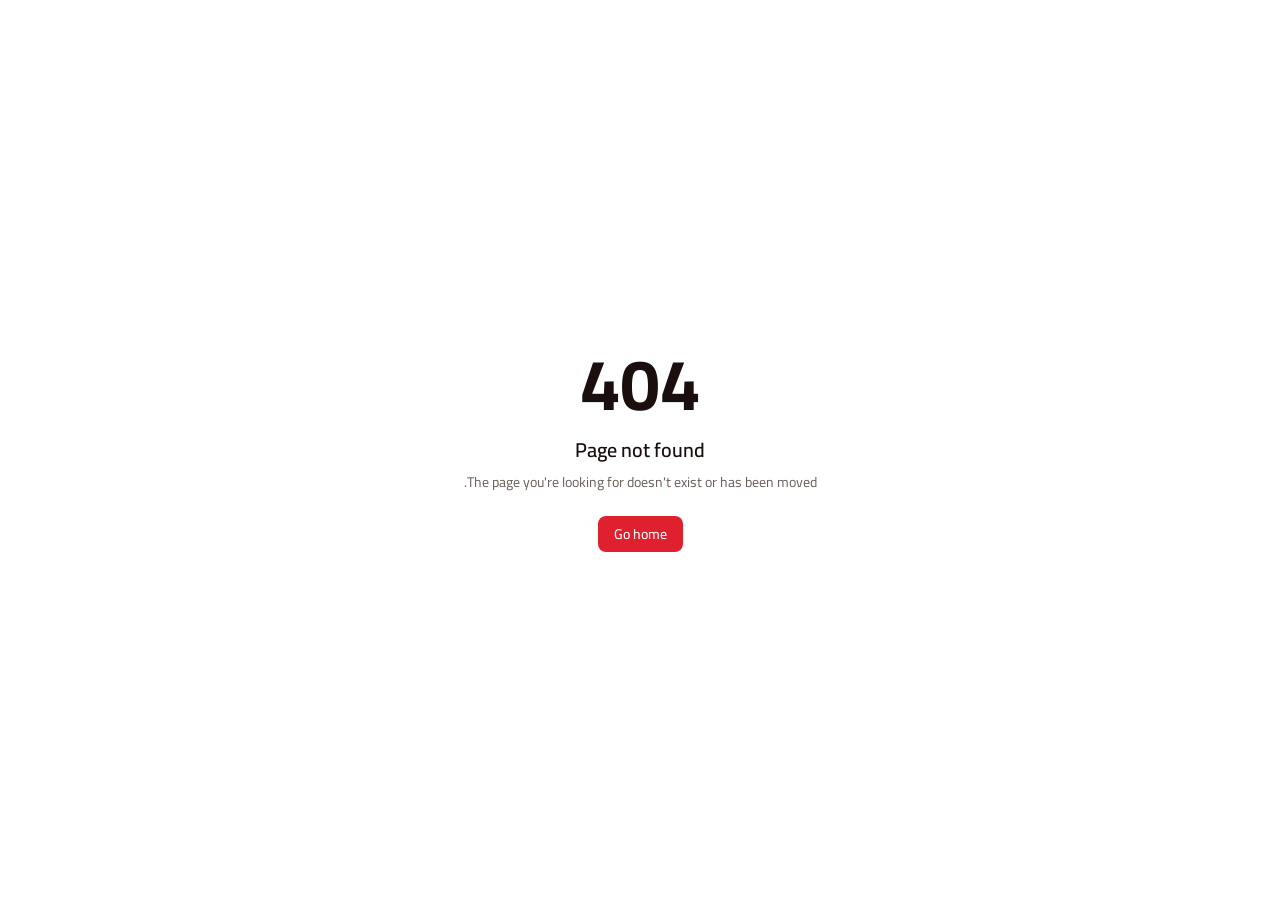
==== index.html @ d2346fdb "deploy: stabilize login navigation" ====
<!doctype html>
<html lang="ar" dir="rtl">
  <head>
    <meta charset="UTF-8" />
    <meta name="viewport" content="width=device-width, initial-scale=1.0" />
    <meta name="theme-color" content="#d73435" />
    <meta name="mobile-web-app-capable" content="yes" />
    <meta name="apple-mobile-web-app-capable" content="yes" />
    <meta name="apple-mobile-web-app-status-bar-style" content="default" />
    <meta name="apple-mobile-web-app-title" content="لالة" />
    <meta
      name="description"
      content="منصة لالة لطلب الخضار والفواكه ومنتجات السوق بسهولة."
    />
    <link rel="preconnect" href="https://fonts.googleapis.com" />
    <link rel="preconnect" href="https://fonts.gstatic.com" crossorigin />
    <link
      rel="stylesheet"
      href="https://fonts.googleapis.com/css2?family=Cairo:wght@400;600;700;800&display=swap"
    />
    <link rel="manifest" href="/manifest.webmanifest" />
    <link rel="icon" href="/icon-32.png" type="image/png" sizes="32x32" />
    <link rel="icon" href="/icon-192.png" type="image/png" sizes="192x192" />
    <link rel="apple-touch-icon" href="/icon-180.png" sizes="180x180" />
    <title>لالة — طلبات الخضار والفواكه</title>
    <script type="module" crossorigin src="/assets/index-S7zqNGv1.js"></script>
    <link rel="stylesheet" crossorigin href="/assets/styles-BttdxJ6F.css">
  </head>
  <body style="font-family: 'Cairo', system-ui, sans-serif">
    <div id="root"></div>
  </body>
</html>
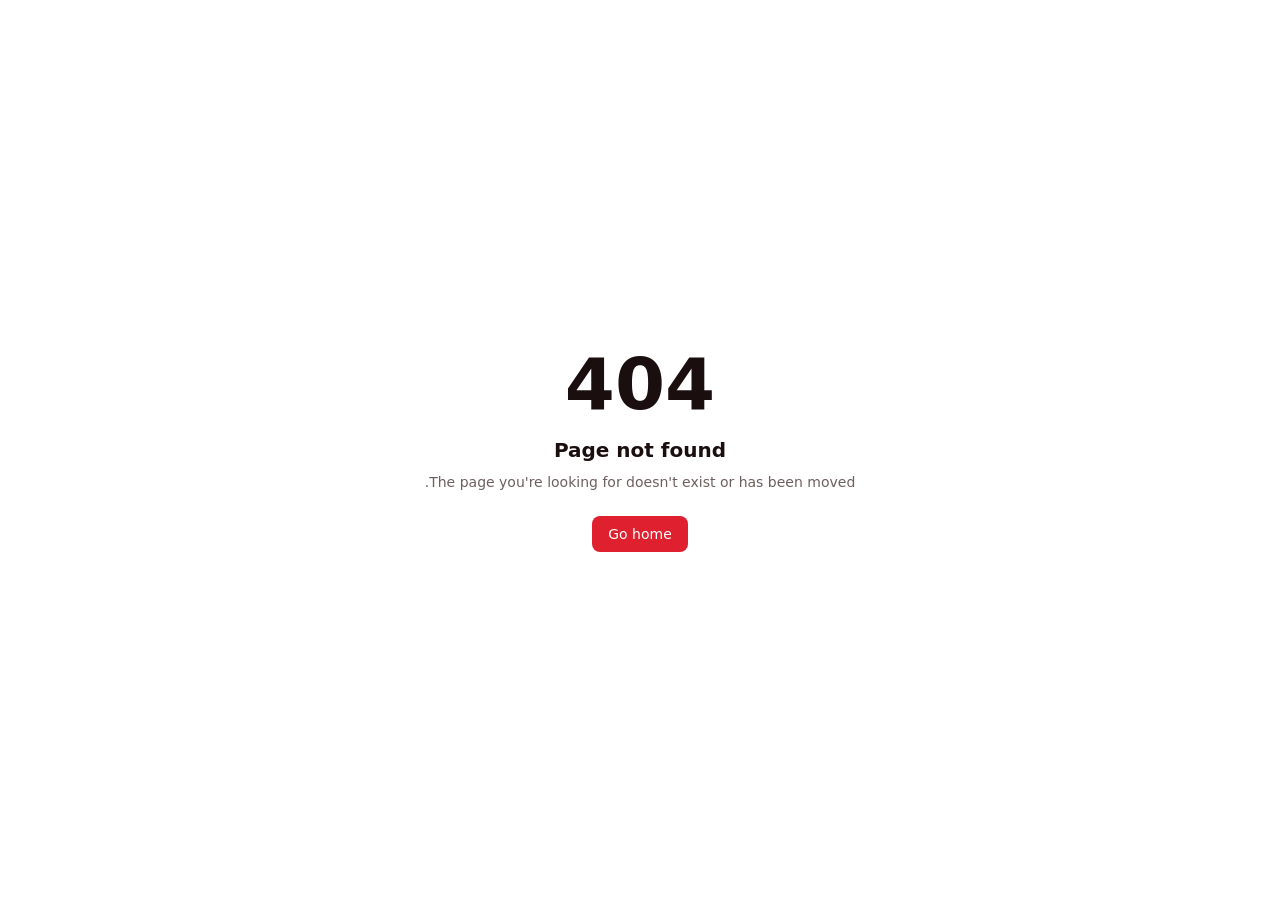
==== commit 9419b53b: "deploy: preserve cached assets for Safari clients" ====
--- a/index.html
+++ b/index.html
@@ -8,25 +8,42 @@
     <meta name="apple-mobile-web-app-capable" content="yes" />
     <meta name="apple-mobile-web-app-status-bar-style" content="default" />
     <meta name="apple-mobile-web-app-title" content="لالة" />
-    <meta
-      name="description"
-      content="منصة لالة لطلب الخضار والفواكه ومنتجات السوق بسهولة."
-    />
-    <link rel="preconnect" href="https://fonts.googleapis.com" />
-    <link rel="preconnect" href="https://fonts.gstatic.com" crossorigin />
-    <link
-      rel="stylesheet"
-      href="https://fonts.googleapis.com/css2?family=Cairo:wght@400;600;700;800&display=swap"
-    />
+    <meta name="description" content="منصة لالة لطلب الخضار والفواكه ومنتجات السوق بسهولة." />
     <link rel="manifest" href="/manifest.webmanifest" />
     <link rel="icon" href="/icon-32.png" type="image/png" sizes="32x32" />
     <link rel="icon" href="/icon-192.png" type="image/png" sizes="192x192" />
     <link rel="apple-touch-icon" href="/icon-180.png" sizes="180x180" />
     <title>لالة — طلبات الخضار والفواكه</title>
-    <script type="module" crossorigin src="/assets/index-S7zqNGv1.js"></script>
+    <script type="module" crossorigin src="/assets/index-BfY33CK1.js"></script>
     <link rel="stylesheet" crossorigin href="/assets/styles-BttdxJ6F.css">
   </head>
-  <body style="font-family: 'Cairo', system-ui, sans-serif">
-    <div id="root"></div>
+  <body
+    style="
+      margin: 0;
+      background: #f8fafc;
+      color: #1f2937;
+      font-family: &quot;Cairo&quot;, system-ui, sans-serif;
+    "
+  >
+    <script>
+      if ("serviceWorker" in navigator) {
+        navigator.serviceWorker
+          .getRegistrations()
+          .then((registrations) =>
+            Promise.all(registrations.map((registration) => registration.unregister())),
+          )
+          .catch(() => undefined);
+      }
+
+      if ("caches" in window) {
+        caches
+          .keys()
+          .then((names) => Promise.all(names.map((name) => caches.delete(name))))
+          .catch(() => undefined);
+      }
+    </script>
+    <div id="root">
+      <p style="padding: 24px; text-align: center">جاري تحميل لالة…</p>
+    </div>
   </body>
 </html>
